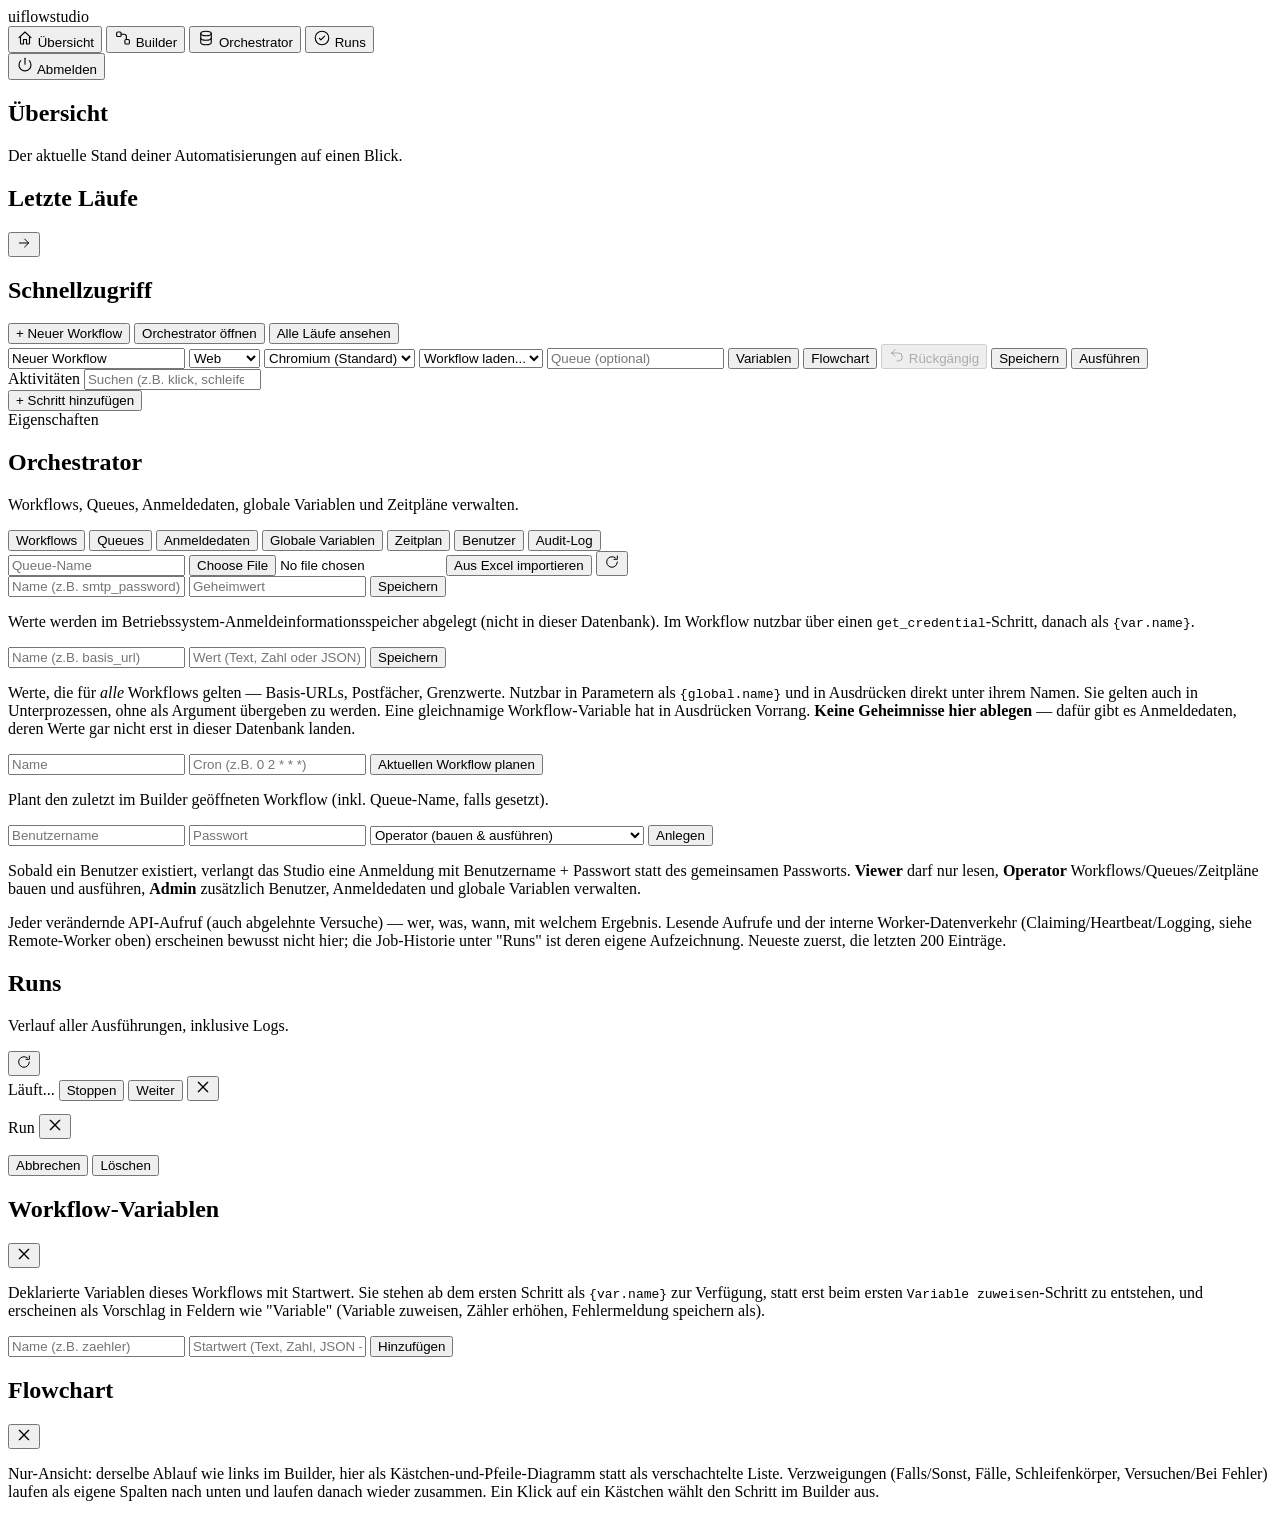
==== uiflow/studio/static/index.html @ c65af68b "Add an admin-only audit log of state-changing API calls Every non-GET Studio API request is now reco" ====
<!doctype html>
<html lang="de">
<head>
<meta charset="utf-8">
<meta name="viewport" content="width=device-width, initial-scale=1">
<link rel="icon" href="data:image/svg+xml,<svg xmlns=%22http://www.w3.org/2000/svg%22 viewBox=%220 0 100 100%22><text y=%22.9em%22 font-size=%2290%22>&#9889;</text></svg>">
<title>uiflow studio</title>
<link rel="preconnect" href="https://fonts.googleapis.com">
<link rel="preconnect" href="https://fonts.gstatic.com" crossorigin>
<link rel="stylesheet" href="https://fonts.googleapis.com/css2?family=Plus+Jakarta+Sans:wght@400;500;600;700;800&display=swap">
<link rel="stylesheet" href="/static/style.css">
</head>
<body>
<div class="app-shell">
  <nav class="sidebar">
    <div class="sidebar-brand">uiflow<span>studio</span></div>

    <button class="nav-item" data-view="dashboard" aria-label="Übersicht">
      <svg width="18" height="18" viewBox="0 0 24 24" fill="none" stroke="currentColor" stroke-width="1.5" stroke-linecap="round" stroke-linejoin="round" aria-hidden="true"><path d="M4 11.5 12 4l8 7.5"/><path d="M6 10v9a1 1 0 0 0 1 1h3v-6h4v6h3a1 1 0 0 0 1-1v-9"/></svg>
      <span>Übersicht</span>
    </button>
    <button class="nav-item" data-view="builder" aria-label="Builder">
      <svg width="18" height="18" viewBox="0 0 24 24" fill="none" stroke="currentColor" stroke-width="1.5" stroke-linecap="round" stroke-linejoin="round" aria-hidden="true"><rect x="3.5" y="4" width="6" height="6" rx="1.5"/><rect x="14.5" y="14" width="6" height="6" rx="1.5"/><path d="M9.5 7h4a3 3 0 0 1 3 3v4"/></svg>
      <span>Builder</span>
    </button>
    <button class="nav-item" data-view="orchestrator" aria-label="Orchestrator">
      <svg width="18" height="18" viewBox="0 0 24 24" fill="none" stroke="currentColor" stroke-width="1.5" stroke-linecap="round" stroke-linejoin="round" aria-hidden="true"><ellipse cx="12" cy="6" rx="7" ry="3"/><path d="M5 6v6c0 1.7 3.1 3 7 3s7-1.3 7-3V6"/><path d="M5 12v6c0 1.7 3.1 3 7 3s7-1.3 7-3v-6"/></svg>
      <span>Orchestrator</span>
    </button>
    <button class="nav-item" data-view="runs" aria-label="Runs">
      <svg width="18" height="18" viewBox="0 0 24 24" fill="none" stroke="currentColor" stroke-width="1.5" stroke-linecap="round" stroke-linejoin="round" aria-hidden="true"><circle cx="12" cy="12" r="9"/><polyline points="8.5 12.5 10.5 14.5 15.5 9.5"/></svg>
      <span>Runs</span>
    </button>

    <div class="sidebar-spacer"></div>

    <div id="current-user" class="current-user hidden"></div>
    <button id="btn-logout" class="nav-item" title="Abmelden" aria-label="Abmelden">
      <svg width="18" height="18" viewBox="0 0 24 24" fill="none" stroke="currentColor" stroke-width="1.5" stroke-linecap="round" stroke-linejoin="round" aria-hidden="true"><line x1="12" y1="3" x2="12" y2="11"/><path d="M6.3 6.3a8 8 0 1 0 11.4 0"/></svg>
      <span>Abmelden</span>
    </button>
  </nav>

  <div class="app-main">

    <section class="view" data-view="dashboard" id="view-dashboard">
      <div class="view-header">
        <div>
          <h1>Übersicht</h1>
          <p class="view-sub">Der aktuelle Stand deiner Automatisierungen auf einen Blick.</p>
        </div>
      </div>
      <div class="stat-grid" id="dashboard-stats"></div>
      <div class="dashboard-grid">
        <div class="panel-card">
          <div class="panel-card-head">
            <h2>Letzte Läufe</h2>
            <button class="btn-icon" data-goto="runs" title="Alle Runs ansehen" aria-label="Alle Runs ansehen">
              <svg width="16" height="16" viewBox="0 0 24 24" fill="none" stroke="currentColor" stroke-width="1.5" stroke-linecap="round" stroke-linejoin="round" aria-hidden="true"><path d="M5 12h14"/><path d="M13 6l6 6-6 6"/></svg>
            </button>
          </div>
          <div id="dashboard-recent-runs" class="queues-list"></div>
        </div>
        <div class="panel-card">
          <h2>Schnellzugriff</h2>
          <div class="quick-actions">
            <button class="btn" id="btn-quick-new-workflow">+ Neuer Workflow</button>
            <button class="btn" data-goto="orchestrator">Orchestrator öffnen</button>
            <button class="btn" data-goto="runs">Alle Läufe ansehen</button>
          </div>
        </div>
      </div>
    </section>

    <section class="view" data-view="builder" id="view-builder">
      <div class="builder-toolbar">
        <input id="wf-name" type="text" placeholder="Workflow-Name" value="Neuer Workflow">

        <select id="wf-backend">
          <option value="web">Web</option>
          <option value="desktop">Desktop</option>
        </select>

        <select id="wf-browser-channel" title="Welcher Browser die Web-Schritte ausführt">
          <option value="">Chromium (Standard)</option>
          <option value="chrome">Chrome</option>
          <option value="msedge">Edge</option>
        </select>

        <select id="wf-load">
          <option value="">Workflow laden...</option>
        </select>

        <input id="wf-queue" type="text" list="queue-names" placeholder="Queue (optional)" title="Queue-Name: der Workflow läuft dann einmal pro Queue-Item statt nur einmal">
        <datalist id="queue-names"></datalist>

        <button id="btn-variables" class="btn" title="Deklarierte Variablen dieses Workflows verwalten">Variablen</button>
        <button id="btn-flowchart" class="btn" title="Diesen Workflow als Flowchart anzeigen (nur Ansicht)">Flowchart</button>

        <button id="btn-undo" class="btn" title="Rückgängig (Strg+Z)" aria-label="Rückgängig" disabled>
          <svg width="16" height="16" viewBox="0 0 24 24" fill="none" stroke="currentColor" stroke-width="1.5" stroke-linecap="round" stroke-linejoin="round" aria-hidden="true"><path d="M4 9h10a6 6 0 0 1 0 12h-2"/><polyline points="9 4 4 9 9 14"/></svg>
          <span>Rückgängig</span>
        </button>
        <button id="btn-save" class="btn">Speichern</button>
        <button id="btn-run" class="btn btn-primary">Ausführen</button>
      </div>

      <div class="builder-layout">
        <!-- left: searchable activity catalog, dragged into the canvas -->
        <aside class="activity-catalog" id="activity-catalog">
          <div class="catalog-head">
            <label class="catalog-search-label" for="catalog-search">Aktivitäten</label>
            <input id="catalog-search" type="search" placeholder="Suchen (z.B. klick, schleife)" autocomplete="off">
          </div>
          <div id="catalog-list" class="catalog-list"></div>
        </aside>

        <!-- middle: the sequence itself -->
        <div class="builder-canvas">
          <div id="record-controls-host"></div>
          <section id="steps" class="steps"></section>
          <button id="btn-add-step" class="btn btn-add">+ Schritt hinzufügen</button>
        </div>

        <!-- right: properties of the selected activity -->
        <aside class="properties-panel" id="properties-panel">
          <div class="properties-head">
            <span id="properties-title">Eigenschaften</span>
          </div>
          <div id="properties-body" class="properties-body"></div>
        </aside>
      </div>
    </section>

    <section class="view" data-view="orchestrator" id="view-orchestrator">
      <div class="view-header">
        <div>
          <h1>Orchestrator</h1>
          <p class="view-sub">Workflows, Queues, Anmeldedaten, globale Variablen und Zeitpläne verwalten.</p>
        </div>
      </div>

      <div class="tabs" role="tablist">
        <button class="tab-btn active" data-tab="workflows" role="tab">Workflows</button>
        <button class="tab-btn" data-tab="queues" role="tab">Queues</button>
        <button class="tab-btn" data-tab="credentials" role="tab" id="tab-btn-credentials">Anmeldedaten</button>
        <button class="tab-btn" data-tab="globals" role="tab" id="tab-btn-globals">Globale Variablen</button>
        <button class="tab-btn" data-tab="schedules" role="tab">Zeitplan</button>
        <button class="tab-btn hidden" data-tab="users" role="tab" id="tab-btn-users">Benutzer</button>
        <button class="tab-btn hidden" data-tab="audit" role="tab" id="tab-btn-audit">Audit-Log</button>
      </div>

      <div class="tab-panel active" data-tab-panel="workflows">
        <div id="workflows-list" class="queues-list"></div>
      </div>

      <div class="tab-panel" data-tab-panel="queues">
        <div class="excel-import-row">
          <input id="excel-queue-name" type="text" placeholder="Queue-Name">
          <input id="excel-file" type="file" accept=".xlsx">
          <button id="btn-import-excel" class="btn">Aus Excel importieren</button>
          <button id="btn-refresh-queues" class="btn-icon" title="Aktualisieren" aria-label="Aktualisieren">
            <svg width="16" height="16" viewBox="0 0 24 24" fill="none" stroke="currentColor" stroke-width="1.5" stroke-linecap="round" stroke-linejoin="round" aria-hidden="true"><path d="M20 12a8 8 0 1 1-3-6.3"/><polyline points="20 3 20 8 15 8"/></svg>
          </button>
        </div>
        <div id="queues-list" class="queues-list"></div>
      </div>

      <div class="tab-panel" data-tab-panel="credentials">
        <div class="excel-import-row">
          <input id="credential-name" type="text" placeholder="Name (z.B. smtp_password)">
          <input id="credential-value" type="password" placeholder="Geheimwert">
          <button id="btn-add-credential" class="btn">Speichern</button>
        </div>
        <p class="panel-hint">
          Werte werden im Betriebssystem-Anmeldeinformationsspeicher abgelegt (nicht in dieser Datenbank).
          Im Workflow nutzbar über einen <code>get_credential</code>-Schritt, danach als <code>{var.name}</code>.
        </p>
        <div id="credentials-list" class="queues-list"></div>
      </div>

      <div class="tab-panel" data-tab-panel="globals">
        <div class="excel-import-row">
          <input id="global-name" type="text" placeholder="Name (z.B. basis_url)">
          <input id="global-value" type="text" placeholder="Wert (Text, Zahl oder JSON)">
          <button id="btn-add-global" class="btn">Speichern</button>
        </div>
        <p class="panel-hint">
          Werte, die für <em>alle</em> Workflows gelten — Basis-URLs, Postfächer, Grenzwerte. Nutzbar in
          Parametern als <code>{global.name}</code> und in Ausdrücken direkt unter ihrem Namen. Sie gelten
          auch in Unterprozessen, ohne als Argument übergeben zu werden. Eine gleichnamige Workflow-Variable
          hat in Ausdrücken Vorrang. <strong>Keine Geheimnisse hier ablegen</strong> — dafür gibt es
          Anmeldedaten, deren Werte gar nicht erst in dieser Datenbank landen.
        </p>
        <div id="globals-list" class="queues-list"></div>
      </div>

      <div class="tab-panel" data-tab-panel="schedules">
        <div class="excel-import-row">
          <input id="schedule-name" type="text" placeholder="Name">
          <input id="schedule-cron" type="text" placeholder="Cron (z.B. 0 2 * * *)">
          <button id="btn-add-schedule" class="btn">Aktuellen Workflow planen</button>
        </div>
        <p class="panel-hint">
          Plant den zuletzt im Builder geöffneten Workflow (inkl. Queue-Name, falls gesetzt).
        </p>
        <div id="schedules-list" class="queues-list"></div>
      </div>

      <div class="tab-panel" data-tab-panel="users">
        <div class="excel-import-row">
          <input id="user-name" type="text" placeholder="Benutzername" autocomplete="off">
          <input id="user-password" type="password" placeholder="Passwort" autocomplete="new-password">
          <select id="user-role">
            <option value="viewer">Viewer (nur lesen)</option>
            <option value="operator" selected>Operator (bauen &amp; ausführen)</option>
            <option value="admin">Admin (alles inkl. Benutzer/Anmeldedaten)</option>
          </select>
          <button id="btn-add-user" class="btn">Anlegen</button>
        </div>
        <p class="panel-hint">
          Sobald ein Benutzer existiert, verlangt das Studio eine Anmeldung mit Benutzername + Passwort
          statt des gemeinsamen Passworts. <strong>Viewer</strong> darf nur lesen, <strong>Operator</strong>
          Workflows/Queues/Zeitpläne bauen und ausführen, <strong>Admin</strong> zusätzlich Benutzer,
          Anmeldedaten und globale Variablen verwalten.
        </p>
        <div id="users-list" class="queues-list"></div>
      </div>

      <div class="tab-panel" data-tab-panel="audit">
        <p class="panel-hint">
          Jeder verändernde API-Aufruf (auch abgelehnte Versuche) — wer, was, wann, mit welchem Ergebnis.
          Lesende Aufrufe und der interne Worker-Datenverkehr (Claiming/Heartbeat/Logging, siehe
          Remote-Worker oben) erscheinen bewusst nicht hier; die Job-Historie unter "Runs" ist deren
          eigene Aufzeichnung. Neueste zuerst, die letzten 200 Einträge.
        </p>
        <div id="audit-log-list" class="queues-list"></div>
      </div>
    </section>

    <section class="view" data-view="runs" id="view-runs">
      <div class="view-header">
        <div>
          <h1>Runs</h1>
          <p class="view-sub">Verlauf aller Ausführungen, inklusive Logs.</p>
        </div>
        <button id="btn-refresh-runs" class="btn-icon" title="Aktualisieren" aria-label="Aktualisieren">
          <svg width="16" height="16" viewBox="0 0 24 24" fill="none" stroke="currentColor" stroke-width="1.5" stroke-linecap="round" stroke-linejoin="round" aria-hidden="true"><path d="M20 12a8 8 0 1 1-3-6.3"/><polyline points="20 3 20 8 15 8"/></svg>
        </button>
      </div>
      <div id="runs-list" class="queues-list"></div>
    </section>

  </div>
</div>

<aside id="log-panel" class="log-panel hidden">
  <div class="log-header">
    <span id="log-status">Läuft...</span>
    <button id="btn-stop" class="btn hidden">Stoppen</button>
    <button id="btn-continue" class="btn btn-primary hidden">Weiter</button>
    <button id="btn-close-log" class="btn-icon" aria-label="Schließen">
      <svg width="16" height="16" viewBox="0 0 24 24" fill="none" stroke="currentColor" stroke-width="2" stroke-linecap="round" aria-hidden="true"><line x1="5" y1="5" x2="19" y2="19"/><line x1="19" y1="5" x2="5" y2="19"/></svg>
    </button>
  </div>
  <div id="variables-watch" class="variables-watch hidden"></div>
  <pre id="log-output"></pre>
  <div id="log-screenshot" class="log-screenshot hidden"></div>
</aside>

<aside id="run-detail-panel" class="log-panel hidden">
  <div class="log-header">
    <span id="run-detail-title">Run</span>
    <button id="btn-close-run-detail" class="btn-icon" aria-label="Schließen">
      <svg width="16" height="16" viewBox="0 0 24 24" fill="none" stroke="currentColor" stroke-width="2" stroke-linecap="round" aria-hidden="true"><line x1="5" y1="5" x2="19" y2="19"/><line x1="19" y1="5" x2="5" y2="19"/></svg>
    </button>
  </div>
  <pre id="run-detail-logs"></pre>
</aside>

<!-- Names of the saved workflows, offered as suggestions by every
     "workflow"-typed field (see run_workflow in schema.py). -->
<datalist id="workflow-names"></datalist>

<!-- Names of the current workflow's declared variables, offered as
     suggestions by every "variable"-typed field (see assign/increment/try in
     schema.py) - populated from state.variables, not a server round-trip. -->
<datalist id="variable-names"></datalist>

<div id="toast-host" class="toast-host" aria-live="polite"></div>

<div id="confirm-overlay" class="modal-overlay hidden">
  <div class="modal-box" role="alertdialog" aria-modal="true" aria-labelledby="confirm-message">
    <p id="confirm-message"></p>
    <div class="modal-actions">
      <button id="confirm-cancel" class="btn">Abbrechen</button>
      <button id="confirm-ok" class="btn btn-danger">Löschen</button>
    </div>
  </div>
</div>

<div id="variables-overlay" class="modal-overlay hidden">
  <div class="modal-box modal-box-wide" role="dialog" aria-modal="true" aria-labelledby="variables-title">
    <div class="modal-head">
      <h2 id="variables-title">Workflow-Variablen</h2>
      <button id="btn-close-variables" class="btn-icon" aria-label="Schließen">
        <svg width="16" height="16" viewBox="0 0 24 24" fill="none" stroke="currentColor" stroke-width="2" stroke-linecap="round" aria-hidden="true"><line x1="5" y1="5" x2="19" y2="19"/><line x1="19" y1="5" x2="5" y2="19"/></svg>
      </button>
    </div>
    <p class="panel-hint">
      Deklarierte Variablen dieses Workflows mit Startwert. Sie stehen ab dem ersten Schritt als
      <code>{var.name}</code> zur Verfügung, statt erst beim ersten <code>Variable zuweisen</code>-Schritt
      zu entstehen, und erscheinen als Vorschlag in Feldern wie "Variable" (Variable zuweisen, Zähler
      erhöhen, Fehlermeldung speichern als).
    </p>
    <div class="excel-import-row">
      <input id="var-decl-name" type="text" placeholder="Name (z.B. zaehler)">
      <input id="var-decl-default" type="text" placeholder="Startwert (Text, Zahl, JSON — optional)">
      <button id="btn-add-var-decl" class="btn">Hinzufügen</button>
    </div>
    <div id="variables-decl-list" class="queues-list"></div>
  </div>
</div>

<div id="flowchart-overlay" class="modal-overlay hidden">
  <div class="modal-box modal-box-flowchart" role="dialog" aria-modal="true" aria-labelledby="flowchart-title">
    <div class="modal-head">
      <h2 id="flowchart-title">Flowchart</h2>
      <button id="btn-close-flowchart" class="btn-icon" aria-label="Schließen">
        <svg width="16" height="16" viewBox="0 0 24 24" fill="none" stroke="currentColor" stroke-width="2" stroke-linecap="round" aria-hidden="true"><line x1="5" y1="5" x2="19" y2="19"/><line x1="19" y1="5" x2="5" y2="19"/></svg>
      </button>
    </div>
    <p class="panel-hint">
      Nur-Ansicht: derselbe Ablauf wie links im Builder, hier als Kästchen-und-Pfeile-Diagramm statt als
      verschachtelte Liste. Verzweigungen (Falls/Sonst, Fälle, Schleifenkörper, Versuchen/Bei Fehler)
      laufen als eigene Spalten nach unten und laufen danach wieder zusammen. Ein Klick auf ein Kästchen
      wählt den Schritt im Builder aus.
    </p>
    <div id="flowchart-canvas" class="flowchart-canvas"></div>
  </div>
</div>

<script src="/static/vendor/sortable.min.js"></script>
<script src="/static/app.js"></script>
</body>
</html>
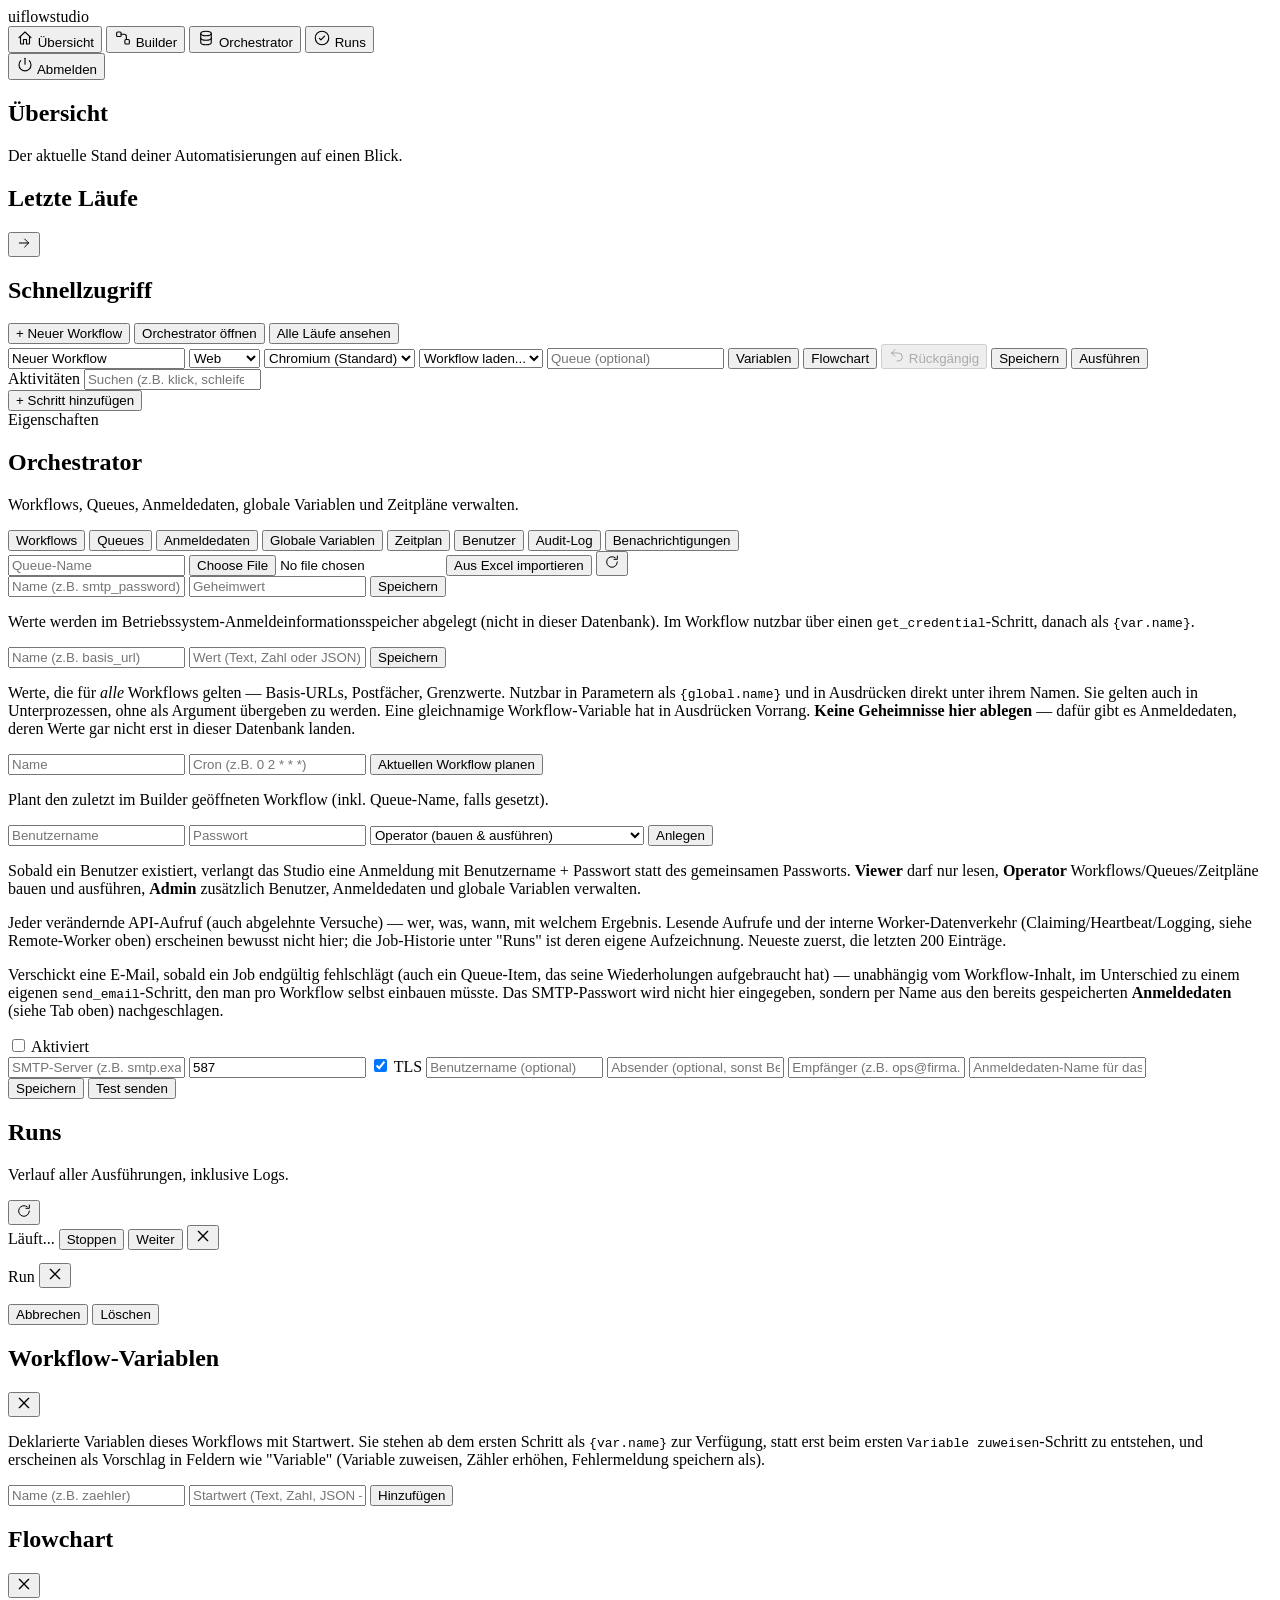
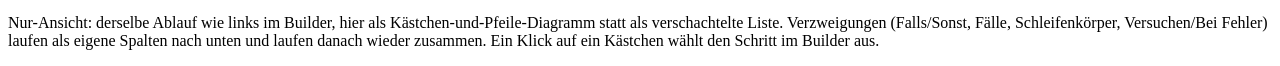
==== commit 06b8905a: "Add proactive e-mail notification when a job finally fails Installation-wide SMTP settings (Tab "Ben" ====
--- a/uiflow/studio/static/index.html
+++ b/uiflow/studio/static/index.html
@@ -148,6 +148,7 @@
         <button class="tab-btn" data-tab="schedules" role="tab">Zeitplan</button>
         <button class="tab-btn hidden" data-tab="users" role="tab" id="tab-btn-users">Benutzer</button>
         <button class="tab-btn hidden" data-tab="audit" role="tab" id="tab-btn-audit">Audit-Log</button>
+        <button class="tab-btn hidden" data-tab="notifications" role="tab" id="tab-btn-notifications">Benachrichtigungen</button>
       </div>
 
       <div class="tab-panel active" data-tab-panel="workflows">
@@ -235,6 +236,38 @@
           eigene Aufzeichnung. Neueste zuerst, die letzten 200 Einträge.
         </p>
         <div id="audit-log-list" class="queues-list"></div>
+      </div>
+
+      <div class="tab-panel" data-tab-panel="notifications">
+        <p class="panel-hint">
+          Verschickt eine E-Mail, sobald ein Job endgültig fehlschlägt (auch ein Queue-Item, das seine
+          Wiederholungen aufgebraucht hat) — unabhängig vom Workflow-Inhalt, im Unterschied zu einem
+          eigenen <code>send_email</code>-Schritt, den man pro Workflow selbst einbauen müsste. Das
+          SMTP-Passwort wird nicht hier eingegeben, sondern per Name aus den bereits gespeicherten
+          <strong>Anmeldedaten</strong> (siehe Tab oben) nachgeschlagen.
+        </p>
+        <div class="notifications-form">
+          <label class="notifications-checkbox">
+            <input id="notif-enabled" type="checkbox">
+            Aktiviert
+          </label>
+          <div class="notifications-grid">
+            <input id="notif-smtp-host" type="text" placeholder="SMTP-Server (z.B. smtp.example.com)">
+            <input id="notif-smtp-port" type="number" placeholder="Port" value="587">
+            <label class="notifications-checkbox">
+              <input id="notif-use-tls" type="checkbox" checked>
+              TLS
+            </label>
+            <input id="notif-username" type="text" placeholder="Benutzername (optional)">
+            <input id="notif-from" type="text" placeholder="Absender (optional, sonst Benutzername)">
+            <input id="notif-to" type="text" placeholder="Empfänger (z.B. ops@firma.de)">
+            <input id="notif-credential" type="text" placeholder="Anmeldedaten-Name für das Passwort (optional)">
+          </div>
+          <div class="notifications-actions">
+            <button id="btn-save-notifications" class="btn">Speichern</button>
+            <button id="btn-test-notification" class="btn">Test senden</button>
+          </div>
+        </div>
       </div>
     </section>
 
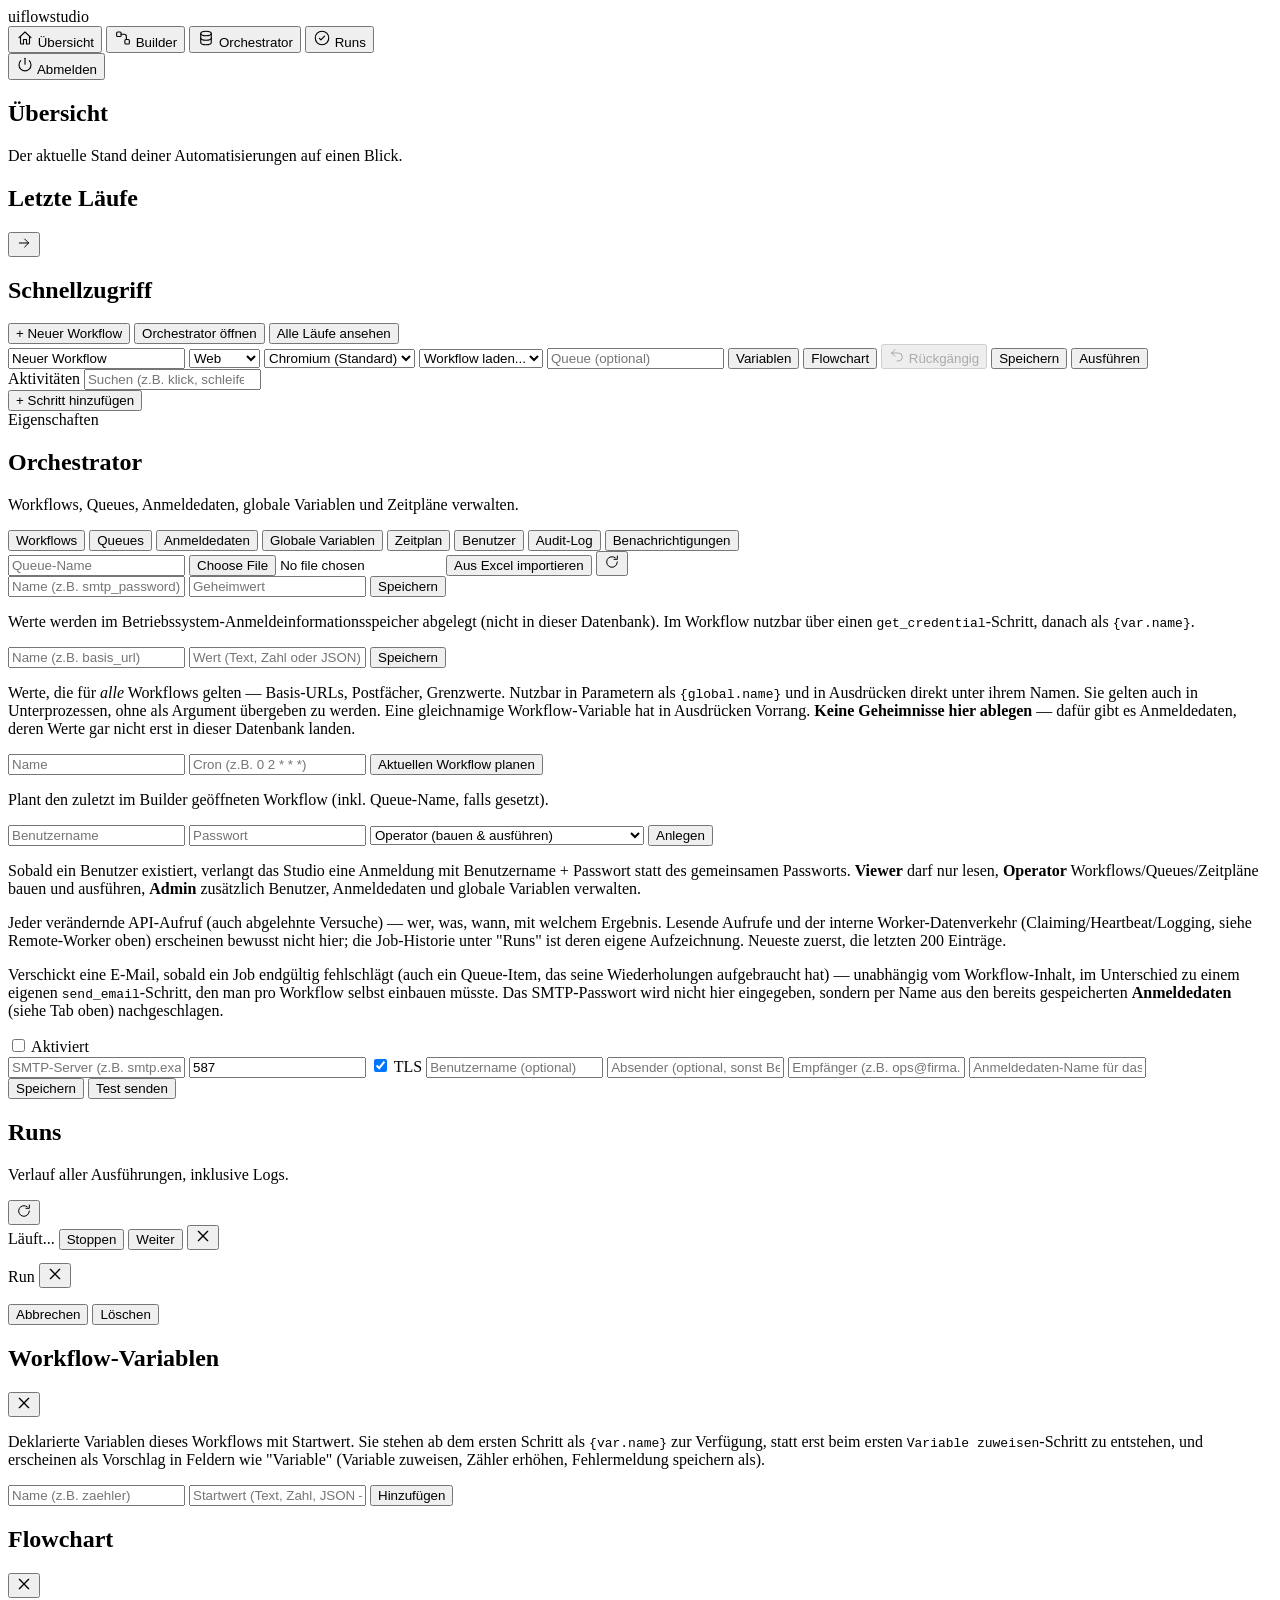
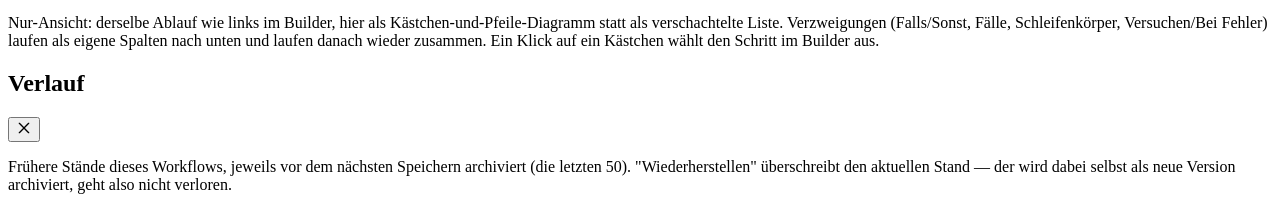
==== commit a5af1815: "Add workflow version history with restore Saving over an existing workflow now archives its previous" ====
--- a/uiflow/studio/static/index.html
+++ b/uiflow/studio/static/index.html
@@ -373,6 +373,23 @@
   </div>
 </div>
 
+<div id="versions-overlay" class="modal-overlay hidden">
+  <div class="modal-box modal-box-wide" role="dialog" aria-modal="true" aria-labelledby="versions-title">
+    <div class="modal-head">
+      <h2 id="versions-title">Verlauf</h2>
+      <button id="btn-close-versions" class="btn-icon" aria-label="Schließen">
+        <svg width="16" height="16" viewBox="0 0 24 24" fill="none" stroke="currentColor" stroke-width="2" stroke-linecap="round" aria-hidden="true"><line x1="5" y1="5" x2="19" y2="19"/><line x1="19" y1="5" x2="5" y2="19"/></svg>
+      </button>
+    </div>
+    <p class="panel-hint">
+      Frühere Stände dieses Workflows, jeweils vor dem nächsten Speichern archiviert (die letzten 50).
+      "Wiederherstellen" überschreibt den aktuellen Stand — der wird dabei selbst als neue Version
+      archiviert, geht also nicht verloren.
+    </p>
+    <div id="versions-list" class="queues-list"></div>
+  </div>
+</div>
+
 <script src="/static/vendor/sortable.min.js"></script>
 <script src="/static/app.js"></script>
 </body>
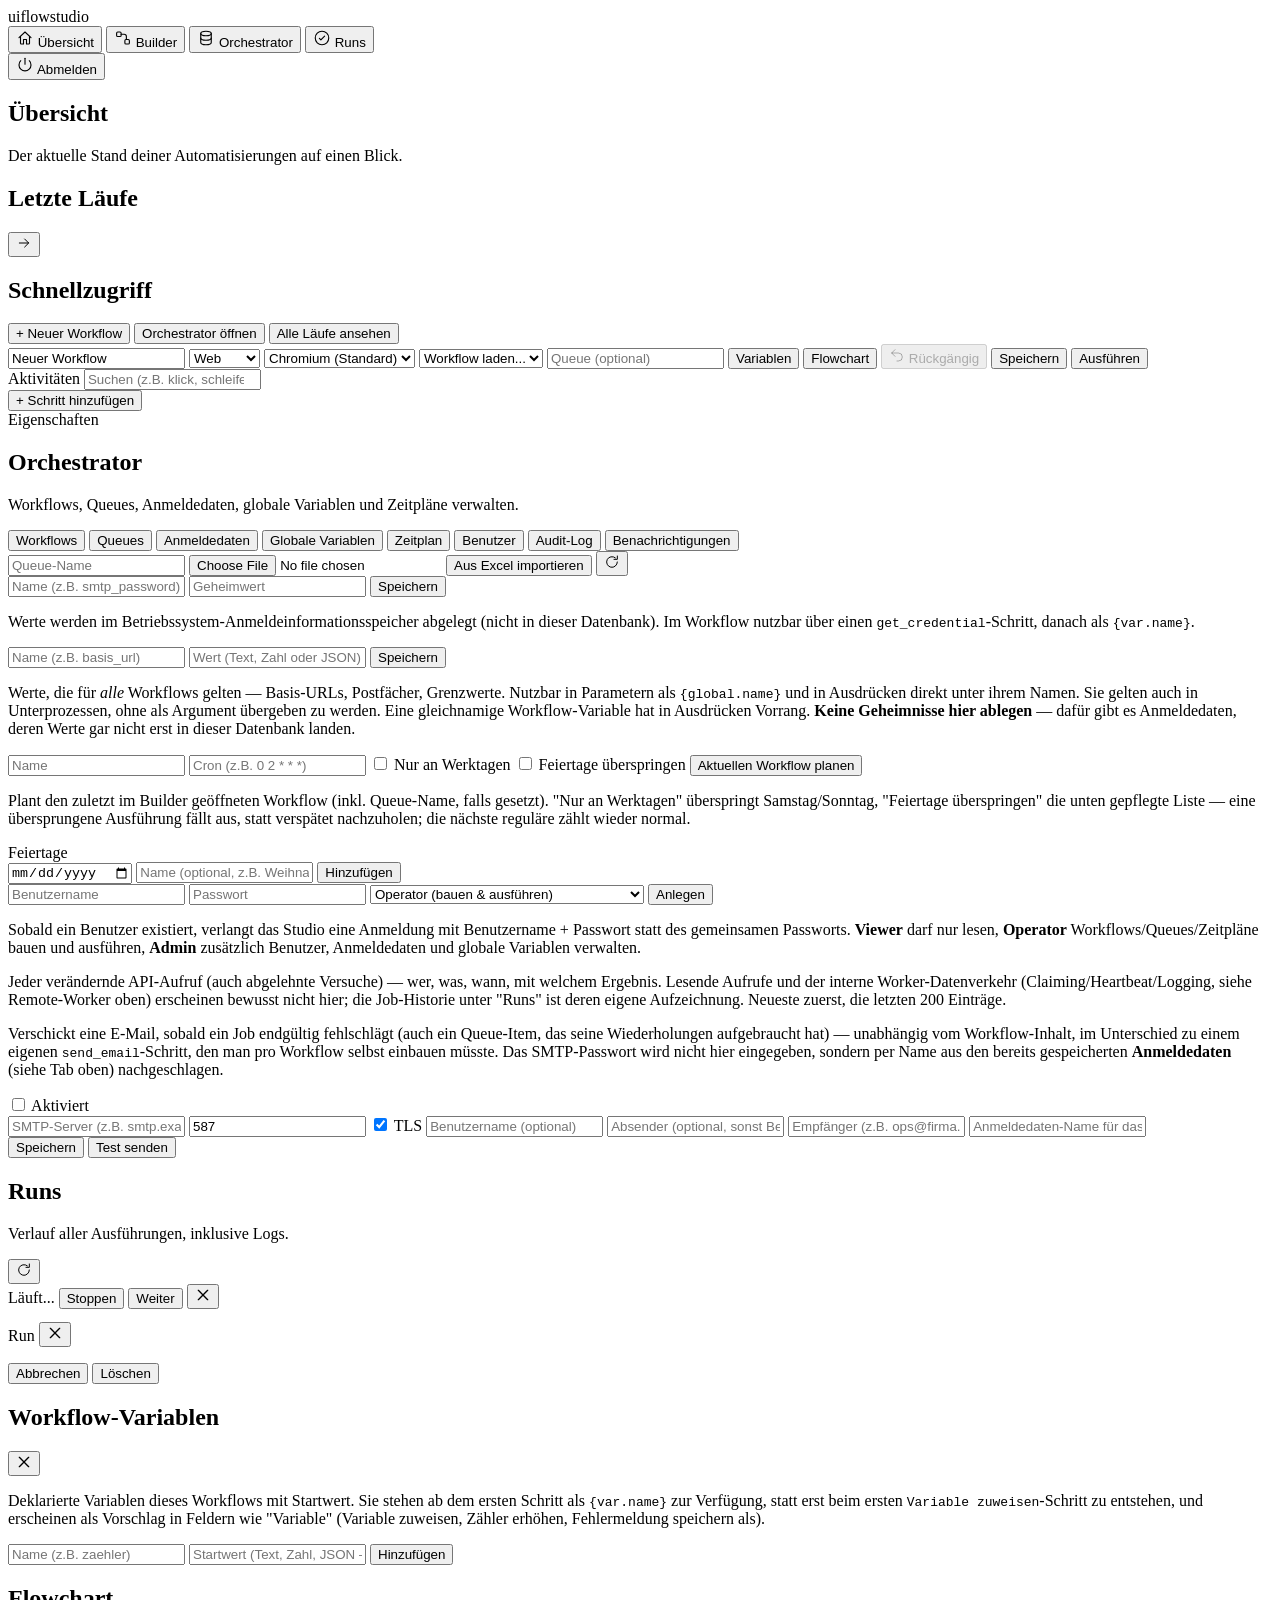
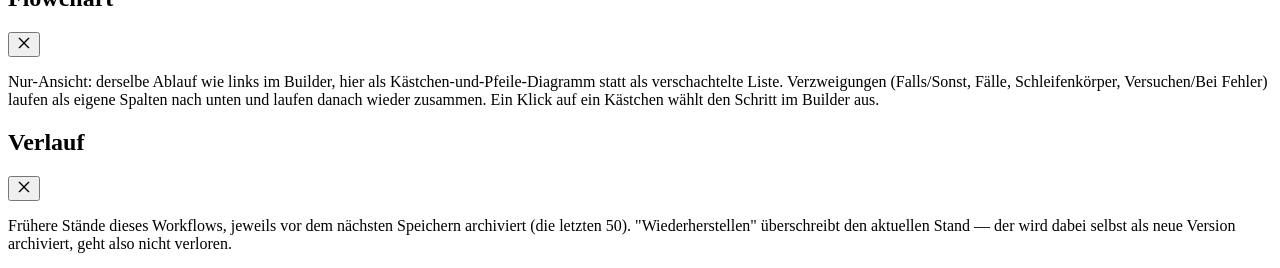
==== commit 5a3809b7: "Add a business calendar (weekends/holidays) to schedules A schedule's cron expression alone can't sa" ====
--- a/uiflow/studio/static/index.html
+++ b/uiflow/studio/static/index.html
@@ -200,12 +200,31 @@
         <div class="excel-import-row">
           <input id="schedule-name" type="text" placeholder="Name">
           <input id="schedule-cron" type="text" placeholder="Cron (z.B. 0 2 * * *)">
+          <label class="notifications-checkbox">
+            <input id="schedule-skip-weekends" type="checkbox">
+            Nur an Werktagen
+          </label>
+          <label class="notifications-checkbox">
+            <input id="schedule-skip-holidays" type="checkbox">
+            Feiertage überspringen
+          </label>
           <button id="btn-add-schedule" class="btn">Aktuellen Workflow planen</button>
         </div>
         <p class="panel-hint">
-          Plant den zuletzt im Builder geöffneten Workflow (inkl. Queue-Name, falls gesetzt).
+          Plant den zuletzt im Builder geöffneten Workflow (inkl. Queue-Name, falls gesetzt). "Nur an
+          Werktagen" überspringt Samstag/Sonntag, "Feiertage überspringen" die unten gepflegte Liste —
+          eine übersprungene Ausführung fällt aus, statt verspätet nachzuholen; die nächste reguläre
+          zählt wieder normal.
         </p>
         <div id="schedules-list" class="queues-list"></div>
+
+        <div class="tab-subsection-head">Feiertage</div>
+        <div class="excel-import-row">
+          <input id="holiday-date" type="date">
+          <input id="holiday-name" type="text" placeholder="Name (optional, z.B. Weihnachten)">
+          <button id="btn-add-holiday" class="btn">Hinzufügen</button>
+        </div>
+        <div id="holidays-list" class="queues-list"></div>
       </div>
 
       <div class="tab-panel" data-tab-panel="users">
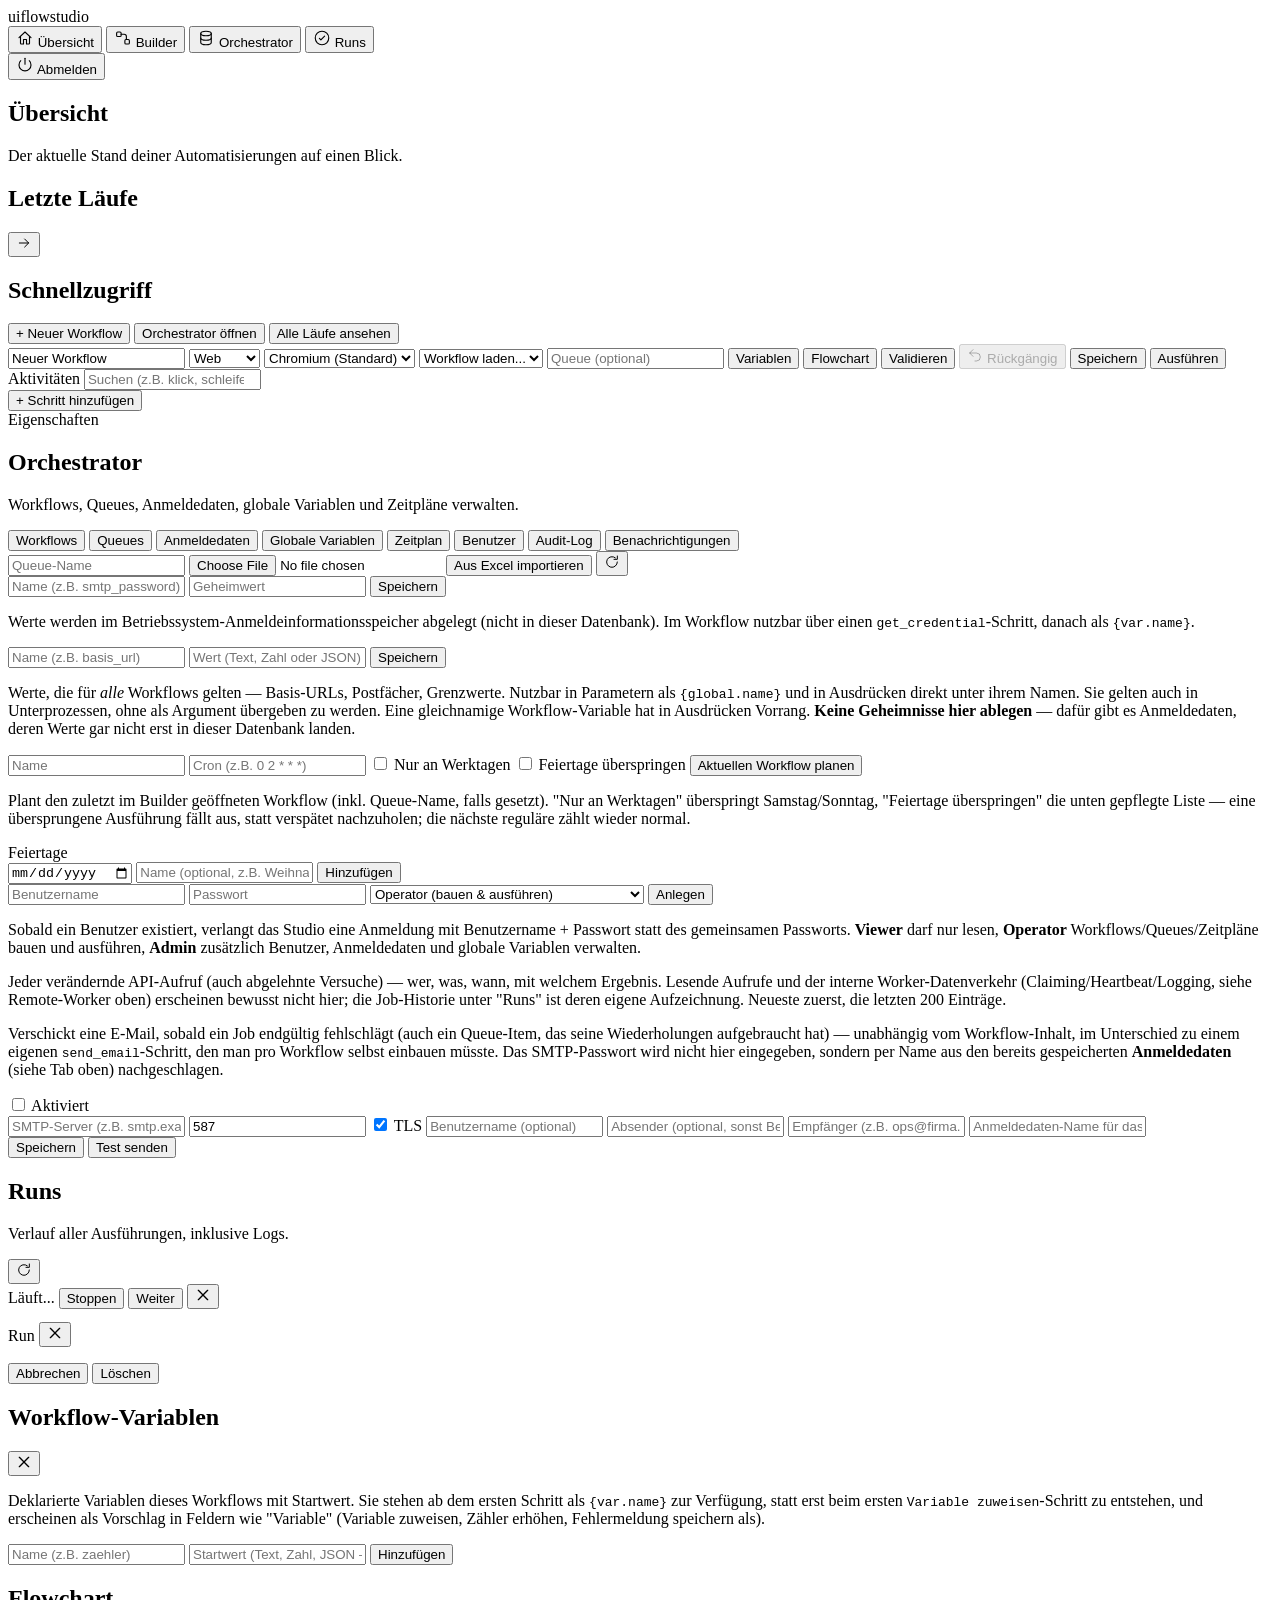
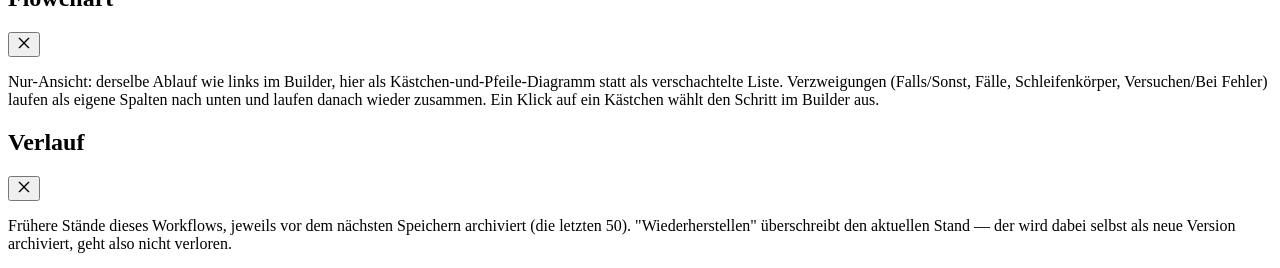
==== commit ef3f13c7: "Add a dry-run mode that validates a workflow without a real backend Catches typos in Python expressi" ====
--- a/uiflow/studio/static/index.html
+++ b/uiflow/studio/static/index.html
@@ -96,6 +96,7 @@
 
         <button id="btn-variables" class="btn" title="Deklarierte Variablen dieses Workflows verwalten">Variablen</button>
         <button id="btn-flowchart" class="btn" title="Diesen Workflow als Flowchart anzeigen (nur Ansicht)">Flowchart</button>
+        <button id="btn-validate" class="btn" title="Ausdrücke/Variablen/Struktur prüfen, ohne echten Browser/Desktop, Netzwerk oder E-Mail anzufassen">Validieren</button>
 
         <button id="btn-undo" class="btn" title="Rückgängig (Strg+Z)" aria-label="Rückgängig" disabled>
           <svg width="16" height="16" viewBox="0 0 24 24" fill="none" stroke="currentColor" stroke-width="1.5" stroke-linecap="round" stroke-linejoin="round" aria-hidden="true"><path d="M4 9h10a6 6 0 0 1 0 12h-2"/><polyline points="9 4 4 9 9 14"/></svg>
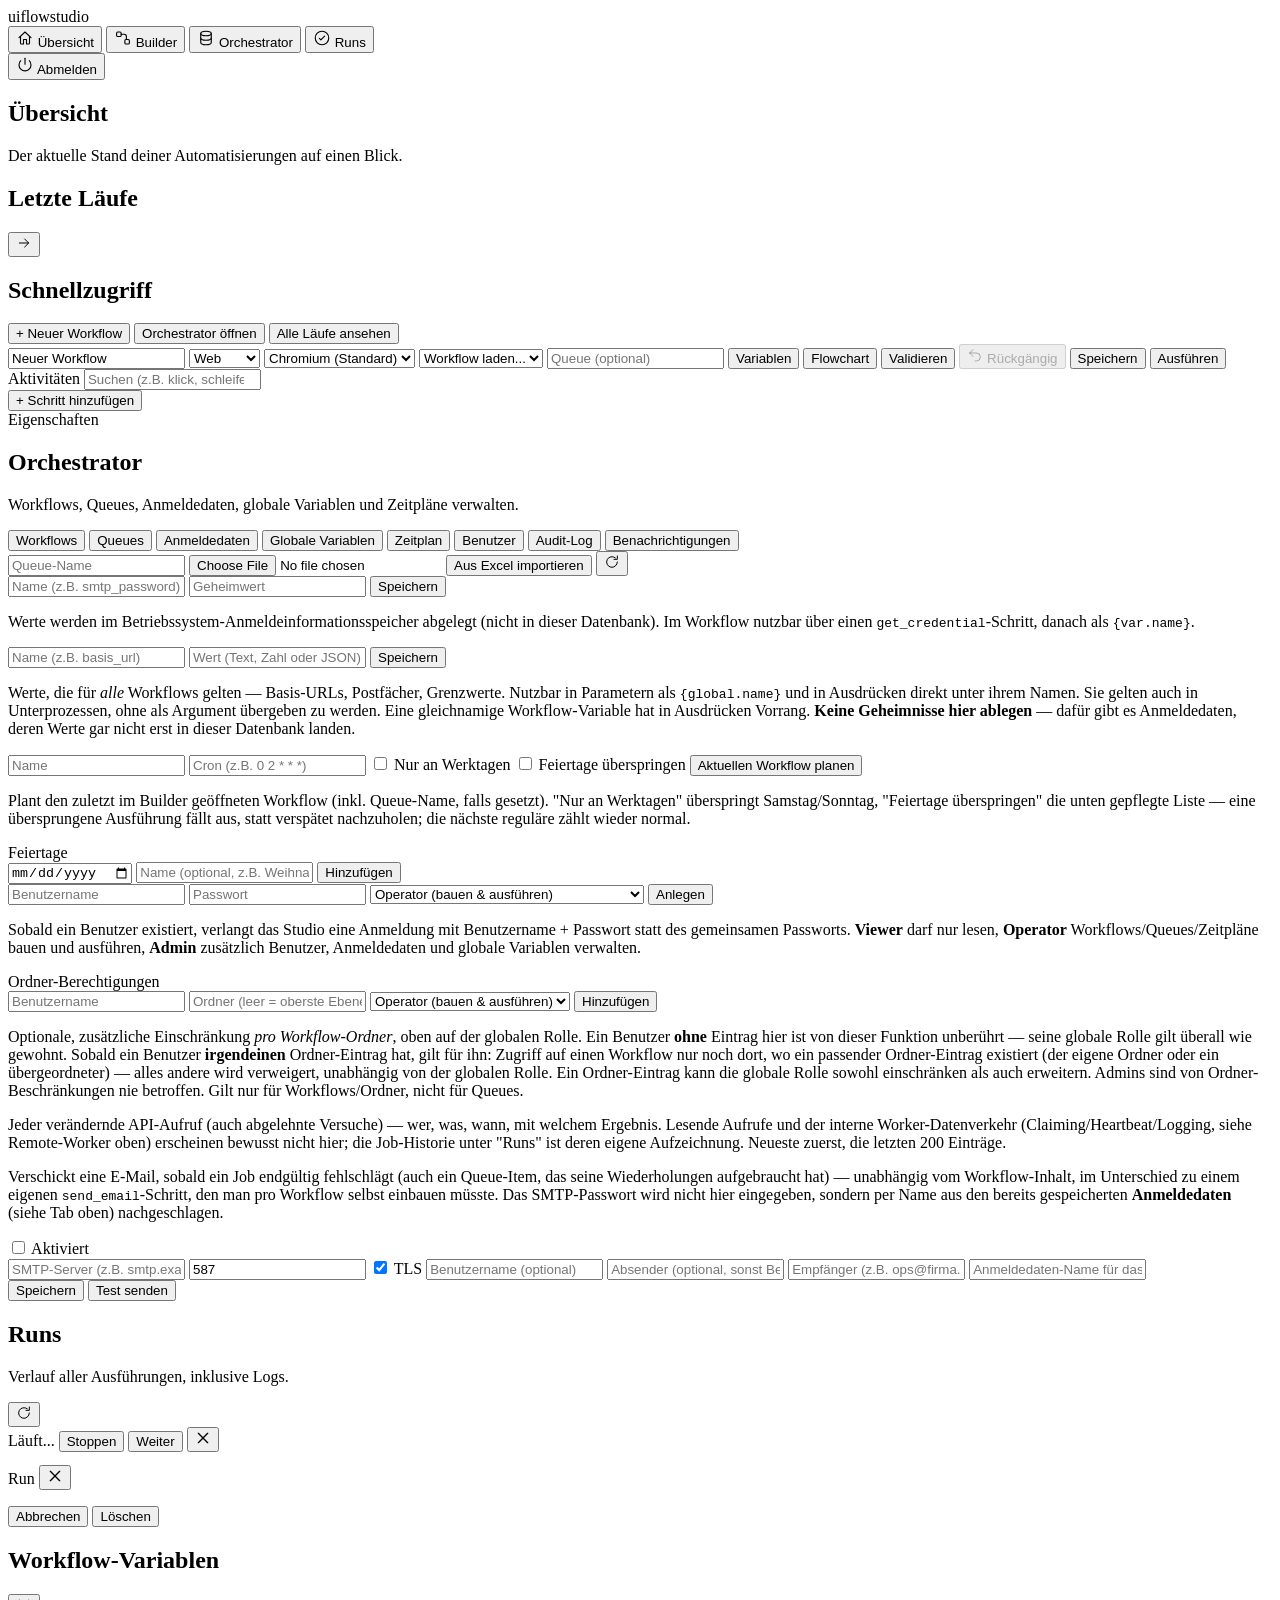
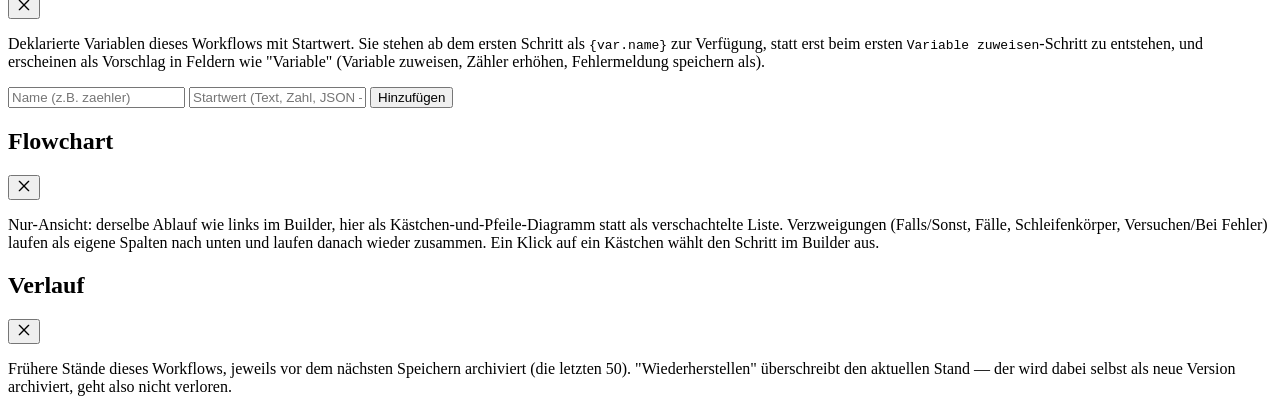
==== commit 629c526c: "Add granular per-folder permissions on top of global RBAC Lets an admin optionally scope a specific " ====
--- a/uiflow/studio/static/index.html
+++ b/uiflow/studio/static/index.html
@@ -246,6 +246,29 @@
           Anmeldedaten und globale Variablen verwalten.
         </p>
         <div id="users-list" class="queues-list"></div>
+
+        <div class="tab-subsection-head">Ordner-Berechtigungen</div>
+        <div class="excel-import-row">
+          <input id="folderperm-username" type="text" placeholder="Benutzername" autocomplete="off">
+          <input id="folderperm-folder" type="text" placeholder="Ordner (leer = oberste Ebene)" autocomplete="off">
+          <select id="folderperm-role">
+            <option value="viewer">Viewer (nur lesen)</option>
+            <option value="operator" selected>Operator (bauen &amp; ausführen)</option>
+            <option value="admin">Admin</option>
+          </select>
+          <button id="btn-add-folder-permission" class="btn">Hinzufügen</button>
+        </div>
+        <p class="panel-hint">
+          Optionale, zusätzliche Einschränkung <em>pro Workflow-Ordner</em>, oben auf der globalen Rolle.
+          Ein Benutzer <strong>ohne</strong> Eintrag hier ist von dieser Funktion unberührt — seine globale
+          Rolle gilt überall wie gewohnt. Sobald ein Benutzer <strong>irgendeinen</strong> Ordner-Eintrag
+          hat, gilt für ihn: Zugriff auf einen Workflow nur noch dort, wo ein passender Ordner-Eintrag
+          existiert (der eigene Ordner oder ein übergeordneter) — alles andere wird verweigert, unabhängig
+          von der globalen Rolle. Ein Ordner-Eintrag kann die globale Rolle sowohl einschränken als auch
+          erweitern. Admins sind von Ordner-Beschränkungen nie betroffen. Gilt nur für Workflows/Ordner,
+          nicht für Queues.
+        </p>
+        <div id="folder-permissions-list" class="queues-list"></div>
       </div>
 
       <div class="tab-panel" data-tab-panel="audit">
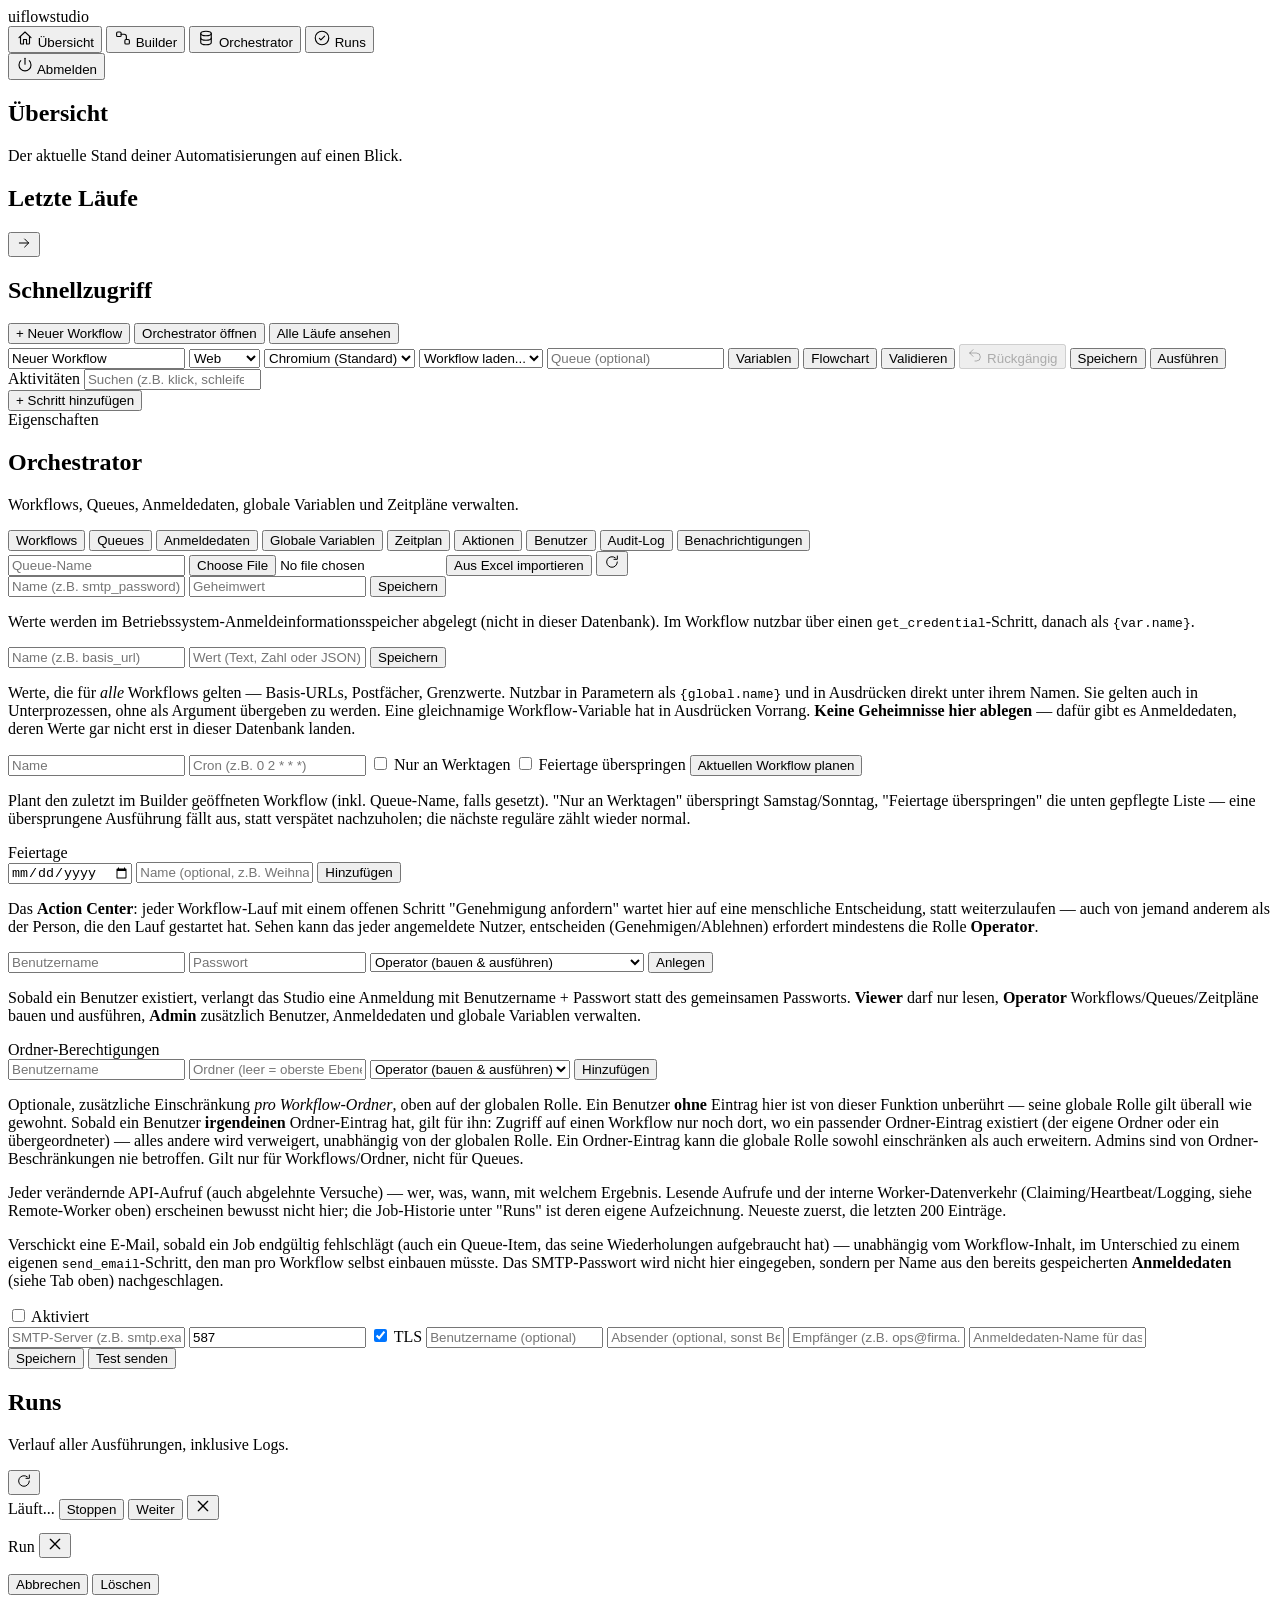
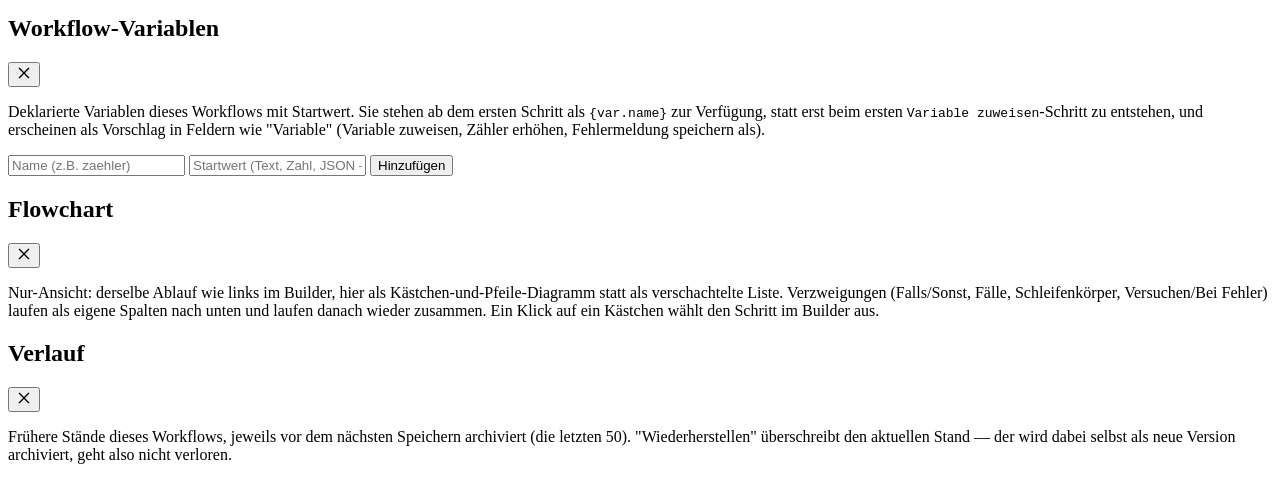
==== commit 7c02135b: "Add human-in-the-loop approvals (Action Center) A new request_approval engine step pauses a workflow" ====
--- a/uiflow/studio/static/index.html
+++ b/uiflow/studio/static/index.html
@@ -147,6 +147,7 @@
         <button class="tab-btn" data-tab="credentials" role="tab" id="tab-btn-credentials">Anmeldedaten</button>
         <button class="tab-btn" data-tab="globals" role="tab" id="tab-btn-globals">Globale Variablen</button>
         <button class="tab-btn" data-tab="schedules" role="tab">Zeitplan</button>
+        <button class="tab-btn" data-tab="actions" role="tab" id="tab-btn-actions">Aktionen</button>
         <button class="tab-btn hidden" data-tab="users" role="tab" id="tab-btn-users">Benutzer</button>
         <button class="tab-btn hidden" data-tab="audit" role="tab" id="tab-btn-audit">Audit-Log</button>
         <button class="tab-btn hidden" data-tab="notifications" role="tab" id="tab-btn-notifications">Benachrichtigungen</button>
@@ -226,6 +227,16 @@
           <button id="btn-add-holiday" class="btn">Hinzufügen</button>
         </div>
         <div id="holidays-list" class="queues-list"></div>
+      </div>
+
+      <div class="tab-panel" data-tab-panel="actions">
+        <p class="panel-hint">
+          Das <strong>Action Center</strong>: jeder Workflow-Lauf mit einem offenen Schritt "Genehmigung
+          anfordern" wartet hier auf eine menschliche Entscheidung, statt weiterzulaufen — auch von jemand
+          anderem als der Person, die den Lauf gestartet hat. Sehen kann das jeder angemeldete Nutzer,
+          entscheiden (Genehmigen/Ablehnen) erfordert mindestens die Rolle <strong>Operator</strong>.
+        </p>
+        <div id="actions-list" class="queues-list"></div>
       </div>
 
       <div class="tab-panel" data-tab-panel="users">
